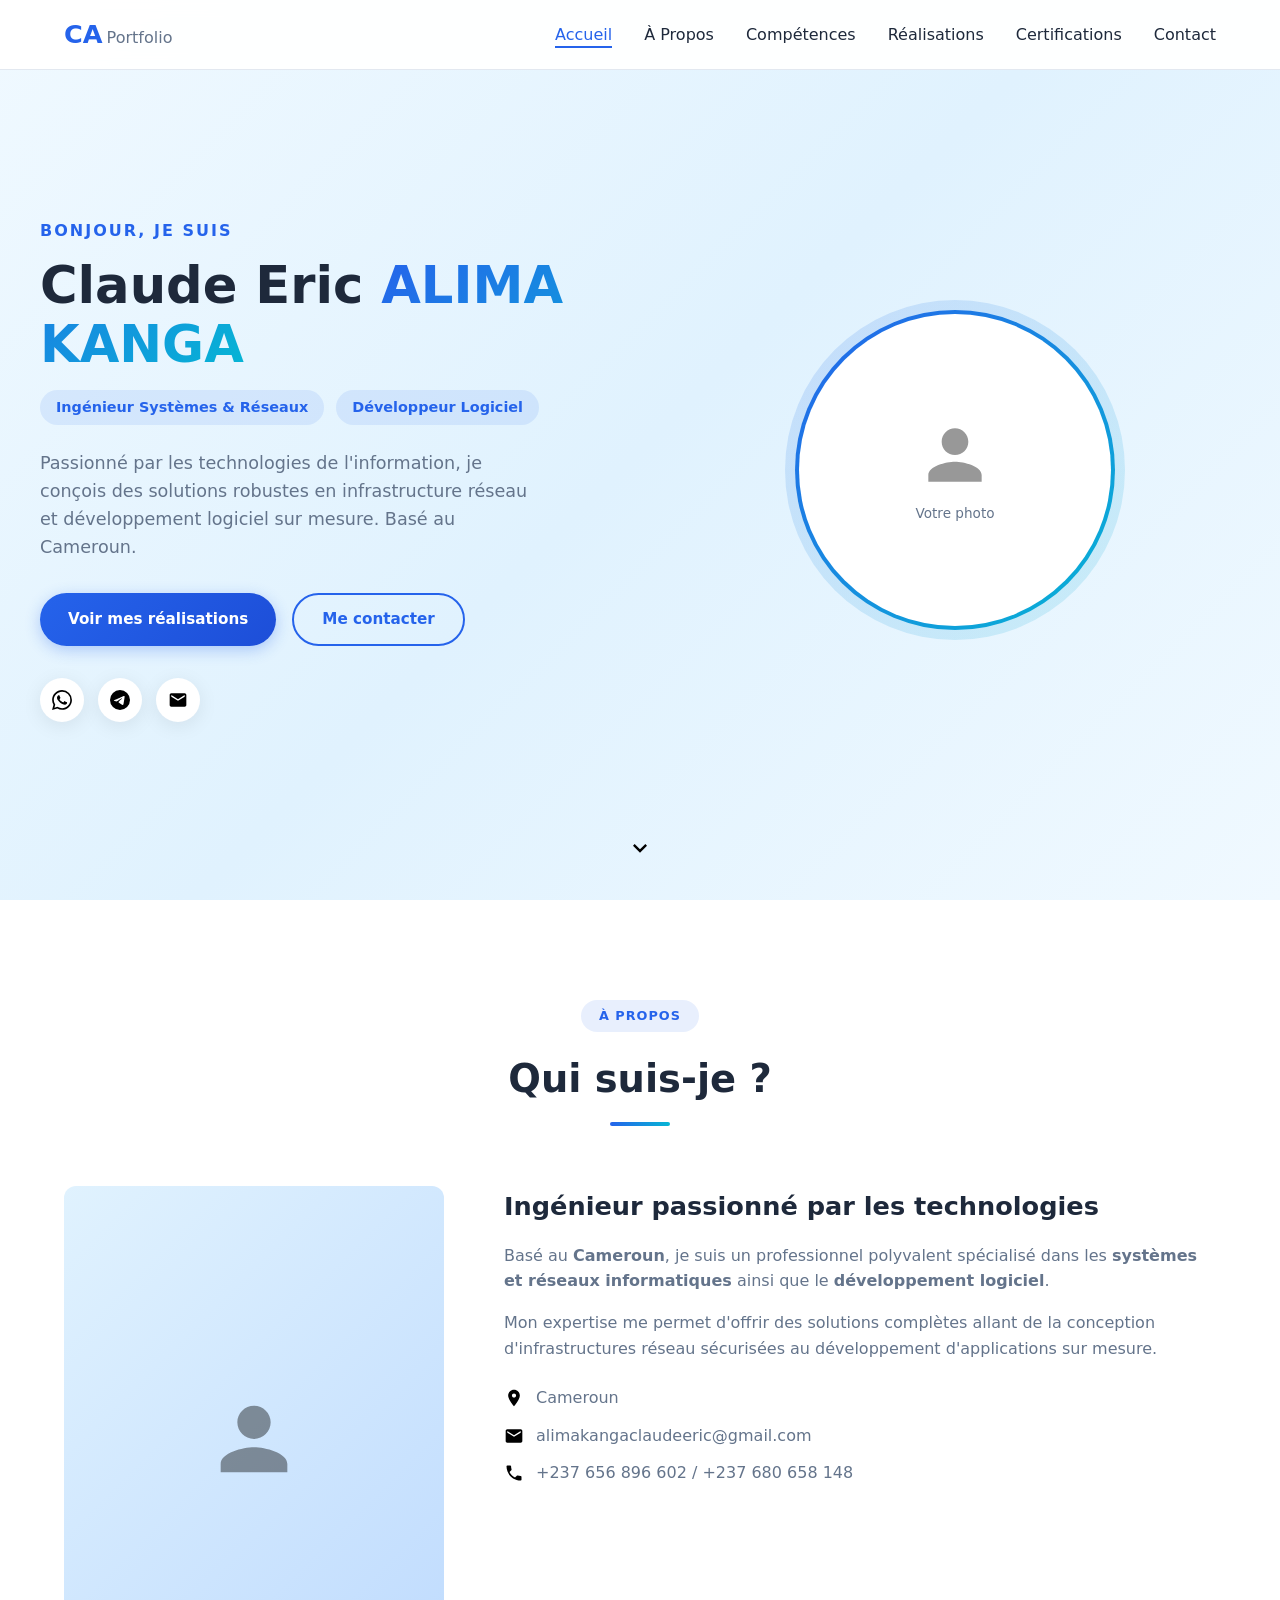
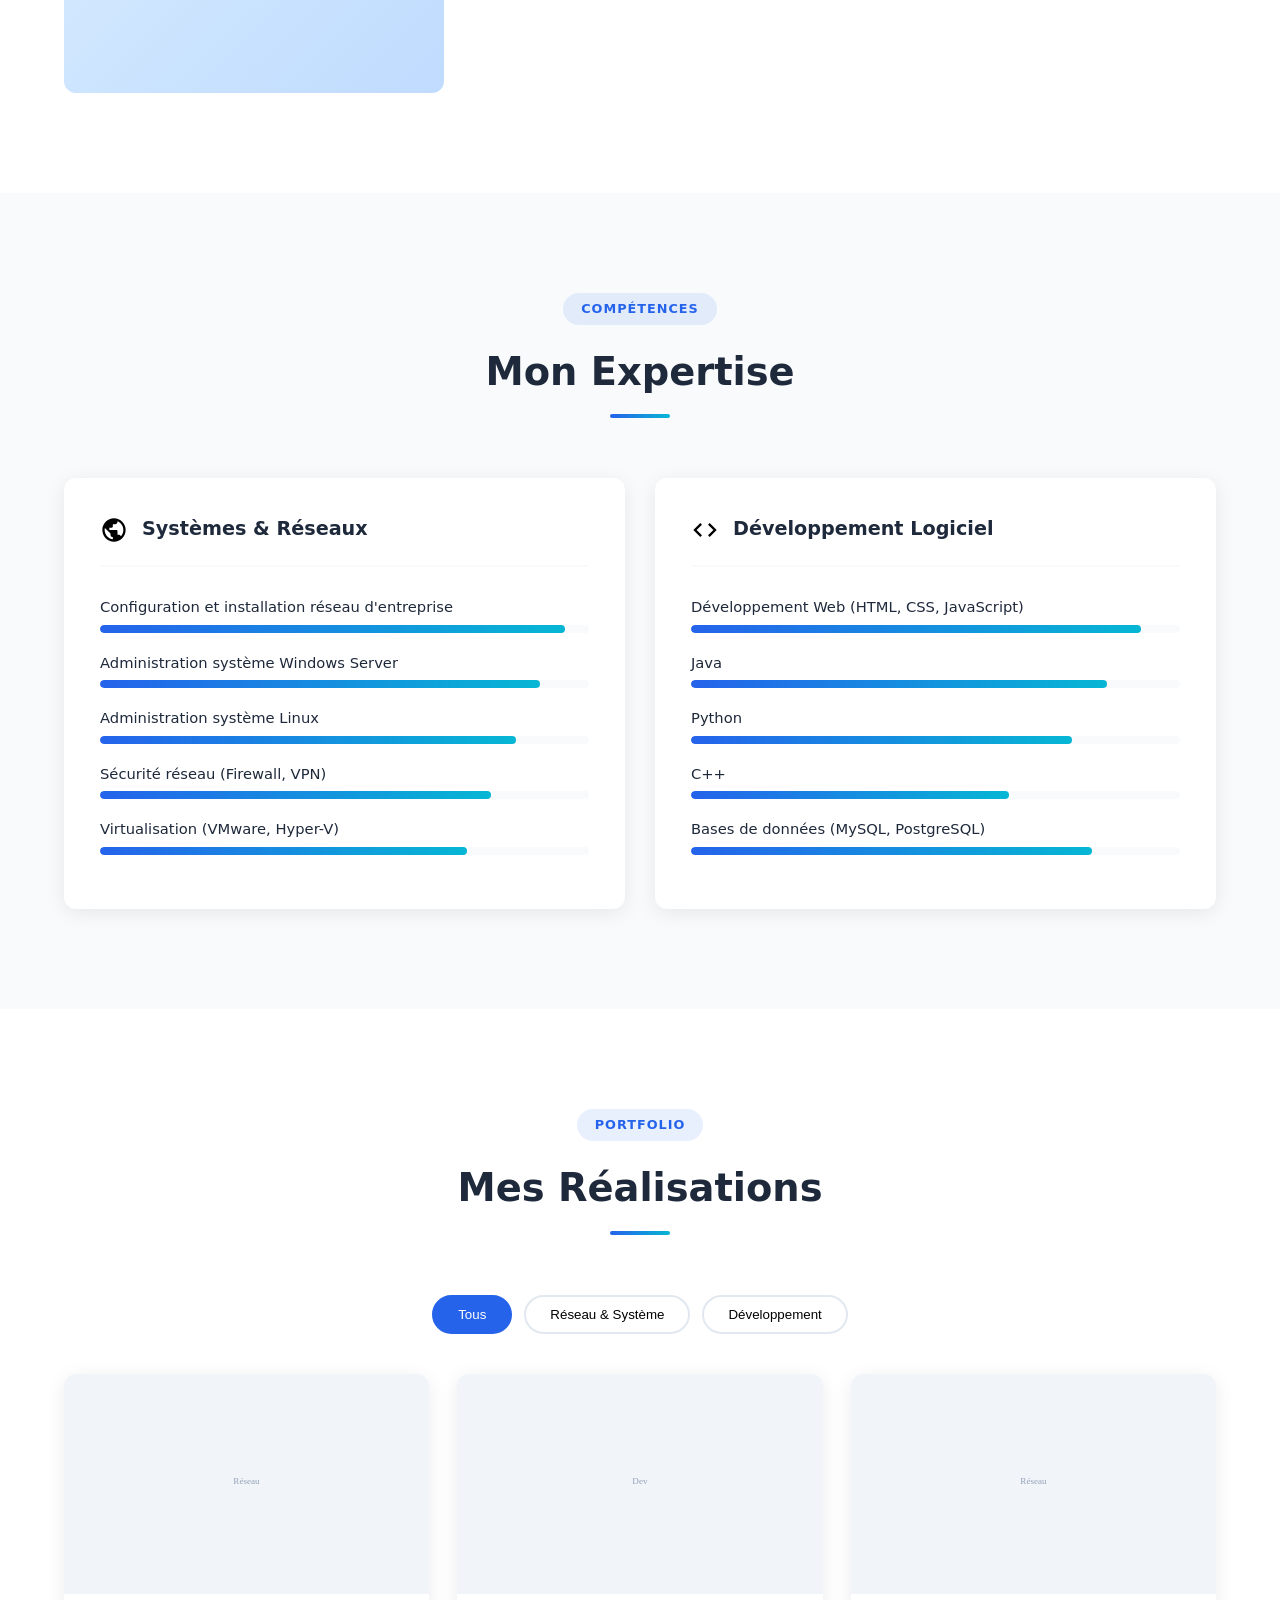
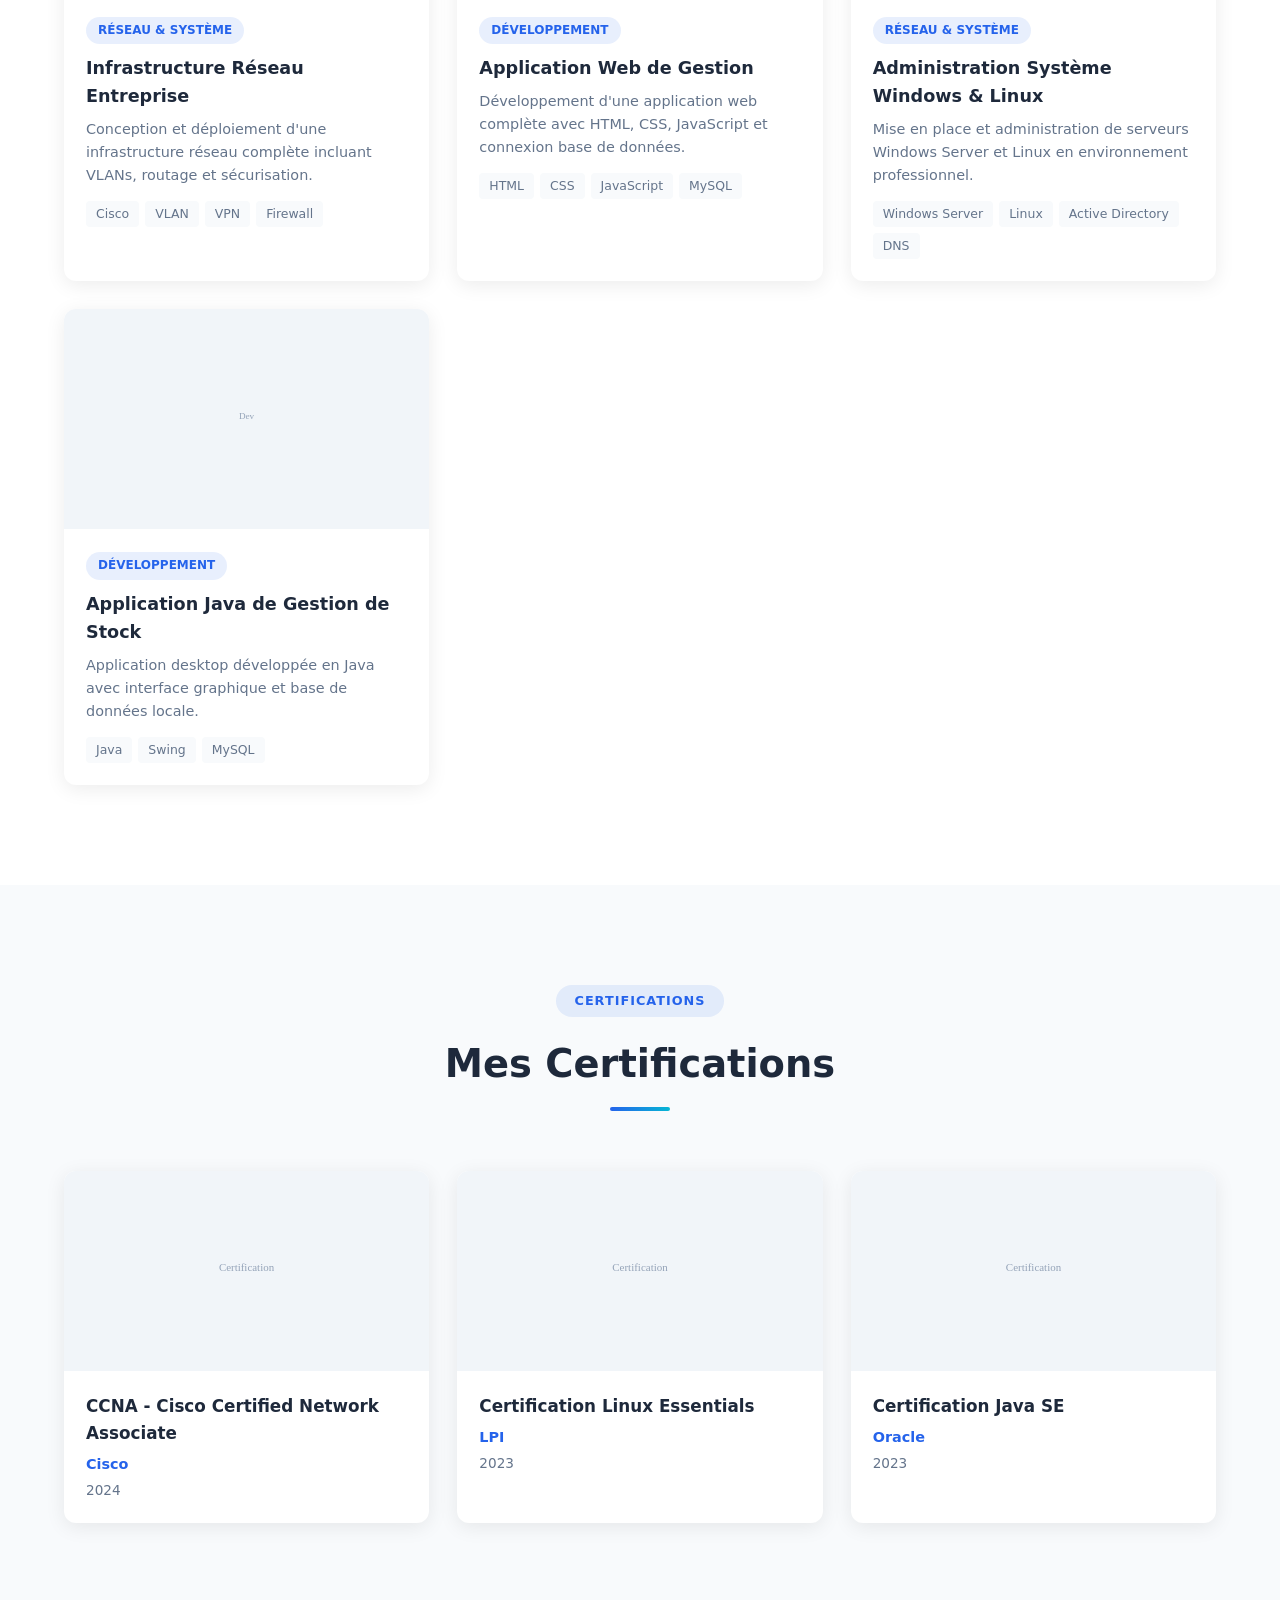
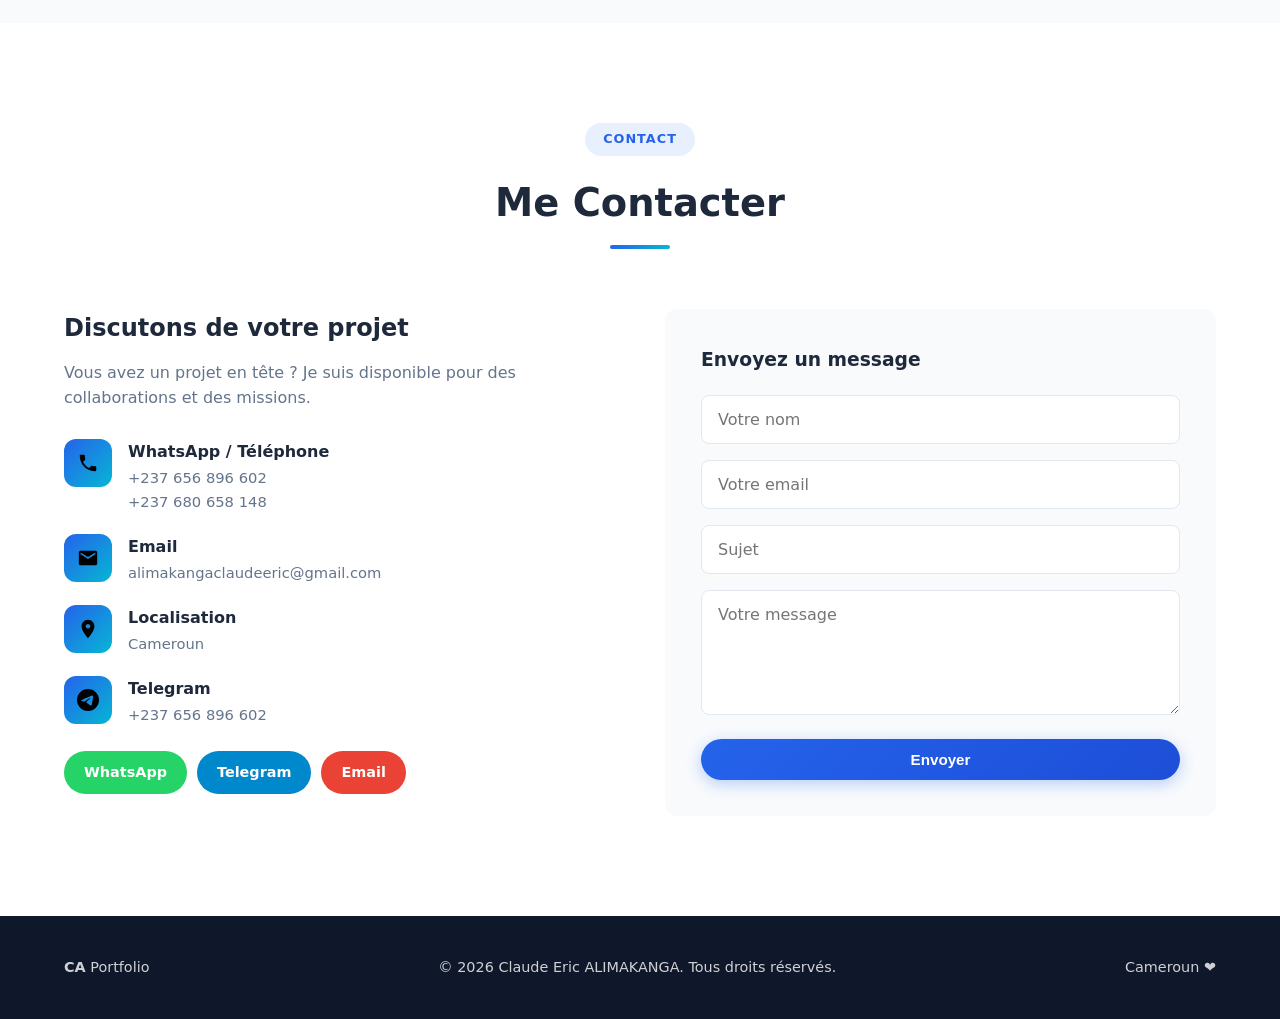
==== visiteur/index.html @ 51256677 "Initial commit - Portfolio" ====
<!DOCTYPE html>
<html lang="fr">
<head>
<meta charset="UTF-8">
<meta name="viewport" content="width=device-width, initial-scale=1.0">
<title>Claude Eric ALIMA KANGA | Portfolio</title>
<link rel="stylesheet" href="css/style.css">
</head>
<body>

<!-- NAVBAR -->
<nav class="navbar" id="navbar">
  <div class="nav-container">
    <a href="#" class="logo">CA<span>Portfolio</span></a>
    <button class="nav-toggle" id="navToggle" aria-label="Menu">
      <span></span><span></span><span></span>
    </button>
    <ul class="nav-menu" id="navMenu">
      <li><a href="#accueil" class="nav-link active">Accueil</a></li>
      <li><a href="#apropos" class="nav-link">À Propos</a></li>
      <li><a href="#competences" class="nav-link">Compétences</a></li>
      <li><a href="#realisations" class="nav-link">Réalisations</a></li>
      <li><a href="#certifications" class="nav-link">Certifications</a></li>
      <li><a href="#contact" class="nav-link">Contact</a></li>
    </ul>
  </div>
</nav>

<!-- HERO -->
<section id="accueil" class="hero">
  <div class="hero-container">
    <div class="hero-text">
      <p class="hero-subtitle">Bonjour, je suis</p>
      <h1 class="hero-title">Claude Eric <span class="accent">ALIMA KANGA</span></h1>
      <div class="hero-roles">
        <span class="role-badge">Ingénieur Systèmes & Réseaux</span>
        <span class="role-badge">Développeur Logiciel</span>
      </div>
      <p class="hero-desc">
        Passionné par les technologies de l'information, je conçois des solutions robustes 
        en infrastructure réseau et développement logiciel sur mesure. Basé au Cameroun.
      </p>
      <div class="hero-btns">
        <a href="#realisations" class="btn btn-primary">Voir mes réalisations</a>
        <a href="#contact" class="btn btn-outline">Me contacter</a>
      </div>
      <div class="hero-socials">
        <a href="https://wa.me/237656896602" class="social-btn wa" title="WhatsApp" target="_blank">
          <svg viewBox="0 0 24 24"><path d="M17.472 14.382c-.297-.149-1.758-.867-2.03-.967-.273-.099-.471-.148-.67.15-.197.297-.767.966-.94 1.164-.173.199-.347.223-.644.075-.297-.15-1.255-.463-2.39-1.475-.883-.788-1.48-1.761-1.653-2.059-.173-.297-.018-.458.13-.606.134-.133.298-.347.446-.52.149-.174.198-.298.298-.497.099-.198.05-.371-.025-.52-.075-.149-.669-1.612-.916-2.207-.242-.579-.487-.5-.669-.51-.173-.008-.371-.01-.57-.01-.198 0-.52.074-.792.372-.272.297-1.04 1.016-1.04 2.479 0 1.462 1.065 2.875 1.213 3.074.149.198 2.096 3.2 5.077 4.487.709.306 1.262.489 1.694.625.712.227 1.36.195 1.871.118.571-.085 1.758-.719 2.006-1.413.248-.694.248-1.289.173-1.413-.074-.124-.272-.198-.57-.347m-5.421 7.403h-.004a9.87 9.87 0 01-5.031-1.378l-.361-.214-3.741.982.998-3.648-.235-.374a9.86 9.86 0 01-1.51-5.26c.001-5.45 4.436-9.884 9.888-9.884 2.64 0 5.122 1.03 6.988 2.898a9.825 9.825 0 012.893 6.994c-.003 5.45-4.437 9.884-9.885 9.884m8.413-18.297A11.815 11.815 0 0012.05 0C5.495 0 .16 5.335.157 11.892c0 2.096.547 4.142 1.588 5.945L.057 24l6.305-1.654a11.882 11.882 0 005.683 1.448h.005c6.554 0 11.89-5.335 11.893-11.893a11.821 11.821 0 00-3.48-8.413z"/></svg>
        </a>
        <a href="https://t.me/+237656896602" class="social-btn tg" title="Telegram" target="_blank">
          <svg viewBox="0 0 24 24"><path d="M11.944 0A12 12 0 0 0 0 12a12 12 0 0 0 12 12 12 12 0 0 0 12-12A12 12 0 0 0 12 0a12 12 0 0 0-.056 0zm4.962 7.224c.1-.002.321.023.465.14a.506.506 0 0 1 .171.325c.016.093.036.306.02.472-.18 1.898-.962 6.502-1.36 8.627-.168.9-.499 1.201-.82 1.23-.696.065-1.225-.46-1.9-.902-1.056-.693-1.653-1.124-2.678-1.8-1.185-.78-.417-1.21.258-1.91.177-.184 3.247-2.977 3.307-3.23.007-.032.014-.15-.056-.212s-.174-.041-.249-.024c-.106.024-1.793 1.14-5.061 3.345-.48.33-.913.49-1.302.48-.428-.008-1.252-.241-1.865-.44-.752-.245-1.349-.374-1.297-.789.027-.216.325-.437.893-.663 3.498-1.524 5.83-2.529 6.998-3.014 3.332-1.386 4.025-1.627 4.476-1.635z"/></svg>
        </a>
        <a href="mailto:alimakangaclaudeeric@gmail.com" class="social-btn em" title="Email">
          <svg viewBox="0 0 24 24"><path d="M20 4H4c-1.1 0-1.99.9-1.99 2L2 18c0 1.1.9 2 2 2h16c1.1 0 2-.9 2-2V6c0-1.1-.9-2-2-2zm0 4l-8 5-8-5V6l8 5 8-5v2z"/></svg>
        </a>
      </div>
    </div>
    <div class="hero-photo">
      <div class="photo-ring">
        <div class="photo-placeholder" id="profilePhoto">
          <svg viewBox="0 0 24 24"><path d="M12 12c2.21 0 4-1.79 4-4s-1.79-4-4-4-4 1.79-4 4 1.79 4 4 4zm0 2c-2.67 0-8 1.34-8 4v2h16v-2c0-2.66-5.33-4-8-4z"/></svg>
          <p>Votre photo</p>
        </div>
      </div>
    </div>
  </div>
  <a href="#apropos" class="scroll-down">
    <svg viewBox="0 0 24 24"><path d="M7.41 8.59L12 13.17l4.59-4.58L18 10l-6 6-6-6 1.41-1.41z"/></svg>
  </a>
</section>

<!-- A PROPOS -->
<section id="apropos" class="section">
  <div class="container">
    <div class="section-head">
      <span class="tag">À Propos</span>
      <h2>Qui suis-je ?</h2>
      <div class="line"></div>
    </div>
    <div class="about-grid">
      <div class="about-photo">
        <div class="photo-box" id="aboutPhoto">
          <svg viewBox="0 0 24 24"><path d="M12 12c2.21 0 4-1.79 4-4s-1.79-4-4-4-4 1.79-4 4 1.79 4 4 4zm0 2c-2.67 0-8 1.34-8 4v2h16v-2c0-2.66-5.33-4-8-4z"/></svg>
        </div>
      </div>
      <div class="about-text">
        <h3>Ingénieur passionné par les technologies</h3>
        <p>Basé au <strong>Cameroun</strong>, je suis un professionnel polyvalent spécialisé dans les <strong>systèmes et réseaux informatiques</strong> ainsi que le <strong>développement logiciel</strong>.</p>
        <p>Mon expertise me permet d'offrir des solutions complètes allant de la conception d'infrastructures réseau sécurisées au développement d'applications sur mesure.</p>
        <ul class="about-list">
          <li><svg viewBox="0 0 24 24"><path d="M12 2C8.13 2 5 5.13 5 9c0 5.25 7 13 7 13s7-7.75 7-13c0-3.87-3.13-7-7-7zm0 9.5c-1.38 0-2.5-1.12-2.5-2.5s1.12-2.5 2.5-2.5 2.5 1.12 2.5 2.5-1.12 2.5-2.5 2.5z"/></svg> Cameroun</li>
          <li><svg viewBox="0 0 24 24"><path d="M20 4H4c-1.1 0-1.99.9-1.99 2L2 18c0 1.1.9 2 2 2h16c1.1 0 2-.9 2-2V6c0-1.1-.9-2-2-2zm0 4l-8 5-8-5V6l8 5 8-5v2z"/></svg> alimakangaclaudeeric@gmail.com</li>
          <li><svg viewBox="0 0 24 24"><path d="M6.62 10.79c1.44 2.83 3.76 5.14 6.59 6.59l2.2-2.2c.27-.27.67-.36 1.02-.24 1.12.37 2.33.57 3.57.57.55 0 1 .45 1 1V20c0 .55-.45 1-1 1-9.39 0-17-7.61-17-17 0-.55.45-1 1-1h3.5c.55 0 1 .45 1 1 0 1.25.2 2.45.57 3.57.11.35.03.74-.25 1.02l-2.2 2.2z"/></svg> +237 656 896 602 / +237 680 658 148</li>
        </ul>
      </div>
    </div>
  </div>
</section>

<!-- COMPETENCES -->
<section id="competences" class="section bg-light">
  <div class="container">
    <div class="section-head">
      <span class="tag">Compétences</span>
      <h2>Mon Expertise</h2>
      <div class="line"></div>
    </div>
    <div class="skills-grid">
      <div class="skill-card">
        <div class="skill-head">
          <svg viewBox="0 0 24 24"><path d="M12 2C6.48 2 2 6.48 2 12s4.48 10 10 10 10-4.48 10-10S17.52 2 12 2zm-1 17.93c-3.95-.49-7-3.85-7-7.93 0-.62.08-1.21.21-1.79L9 15v1c0 1.1.9 2 2 2v1.93zm6.9-2.54c-.26-.81-1-1.39-1.9-1.39h-1v-3c0-.55-.45-1-1-1H8v-2h2c.55 0 1-.45 1-1V7h2c1.1 0 2-.9 2-2v-.41c2.93 1.19 5 4.06 5 7.41 0 2.08-.8 3.97-2.1 5.39z"/></svg>
          <h3>Systèmes & Réseaux</h3>
        </div>
        <div class="skill-body">
          <div class="skill-row"><span>Configuration et installation réseau d'entreprise</span><div class="bar"><div class="fill" style="width:95%"></div></div></div>
          <div class="skill-row"><span>Administration système Windows Server</span><div class="bar"><div class="fill" style="width:90%"></div></div></div>
          <div class="skill-row"><span>Administration système Linux</span><div class="bar"><div class="fill" style="width:85%"></div></div></div>
          <div class="skill-row"><span>Sécurité réseau (Firewall, VPN)</span><div class="bar"><div class="fill" style="width:80%"></div></div></div>
          <div class="skill-row"><span>Virtualisation (VMware, Hyper-V)</span><div class="bar"><div class="fill" style="width:75%"></div></div></div>
        </div>
      </div>
      <div class="skill-card">
        <div class="skill-head">
          <svg viewBox="0 0 24 24"><path d="M9.4 16.6L4.8 12l4.6-4.6L8 6l-6 6 6 6 1.4-1.4zm5.2 0l4.6-4.6-4.6-4.6L16 6l6 6-6 6-1.4-1.4z"/></svg>
          <h3>Développement Logiciel</h3>
        </div>
        <div class="skill-body">
          <div class="skill-row"><span>Développement Web (HTML, CSS, JavaScript)</span><div class="bar"><div class="fill" style="width:92%"></div></div></div>
          <div class="skill-row"><span>Java</span><div class="bar"><div class="fill" style="width:85%"></div></div></div>
          <div class="skill-row"><span>Python</span><div class="bar"><div class="fill" style="width:78%"></div></div></div>
          <div class="skill-row"><span>C++</span><div class="bar"><div class="fill" style="width:65%"></div></div></div>
          <div class="skill-row"><span>Bases de données (MySQL, PostgreSQL)</span><div class="bar"><div class="fill" style="width:82%"></div></div></div>
        </div>
      </div>
    </div>
  </div>
</section>

<!-- REALISATIONS -->
<section id="realisations" class="section">
  <div class="container">
    <div class="section-head">
      <span class="tag">Portfolio</span>
      <h2>Mes Réalisations</h2>
      <div class="line"></div>
    </div>
    <div class="filter-tabs">
      <button class="tab active" data-filter="all">Tous</button>
      <button class="tab" data-filter="reseau">Réseau & Système</button>
      <button class="tab" data-filter="dev">Développement</button>
    </div>
    <div class="projects-wrap" id="projectsWrap">
      <!-- JS injecte ici -->
    </div>
  </div>
</section>

<!-- CERTIFICATIONS -->
<section id="certifications" class="section bg-light">
  <div class="container">
    <div class="section-head">
      <span class="tag">Certifications</span>
      <h2>Mes Certifications</h2>
      <div class="line"></div>
    </div>
    <div class="certs-wrap" id="certsWrap">
      <!-- JS injecte ici -->
    </div>
  </div>
</section>

<!-- CONTACT -->
<section id="contact" class="section">
  <div class="container">
    <div class="section-head">
      <span class="tag">Contact</span>
      <h2>Me Contacter</h2>
      <div class="line"></div>
    </div>
    <div class="contact-grid">
      <div class="contact-info-box">
        <h3>Discutons de votre projet</h3>
        <p>Vous avez un projet en tête ? Je suis disponible pour des collaborations et des missions.</p>
        <div class="contact-item">
          <div class="c-icon"><svg viewBox="0 0 24 24"><path d="M6.62 10.79c1.44 2.83 3.76 5.14 6.59 6.59l2.2-2.2c.27-.27.67-.36 1.02-.24 1.12.37 2.33.57 3.57.57.55 0 1 .45 1 1V20c0 .55-.45 1-1 1-9.39 0-17-7.61-17-17 0-.55.45-1 1-1h3.5c.55 0 1 .45 1 1 0 1.25.2 2.45.57 3.57.11.35.03.74-.25 1.02l-2.2 2.2z"/></svg></div>
          <div><strong>WhatsApp / Téléphone</strong><p>+237 656 896 602<br>+237 680 658 148</p></div>
        </div>
        <div class="contact-item">
          <div class="c-icon"><svg viewBox="0 0 24 24"><path d="M20 4H4c-1.1 0-1.99.9-1.99 2L2 18c0 1.1.9 2 2 2h16c1.1 0 2-.9 2-2V6c0-1.1-.9-2-2-2zm0 4l-8 5-8-5V6l8 5 8-5v2z"/></svg></div>
          <div><strong>Email</strong><p>alimakangaclaudeeric@gmail.com</p></div>
        </div>
        <div class="contact-item">
          <div class="c-icon"><svg viewBox="0 0 24 24"><path d="M12 2C8.13 2 5 5.13 5 9c0 5.25 7 13 7 13s7-7.75 7-13c0-3.87-3.13-7-7-7zm0 9.5c-1.38 0-2.5-1.12-2.5-2.5s1.12-2.5 2.5-2.5 2.5 1.12 2.5 2.5-1.12 2.5-2.5 2.5z"/></svg></div>
          <div><strong>Localisation</strong><p>Cameroun</p></div>
        </div>
        <div class="contact-item">
          <div class="c-icon"><svg viewBox="0 0 24 24"><path d="M11.944 0A12 12 0 0 0 0 12a12 12 0 0 0 12 12 12 12 0 0 0 12-12A12 12 0 0 0 12 0a12 12 0 0 0-.056 0zm4.962 7.224c.1-.002.321.023.465.14a.506.506 0 0 1 .171.325c.016.093.036.306.02.472-.18 1.898-.962 6.502-1.36 8.627-.168.9-.499 1.201-.82 1.23-.696.065-1.225-.46-1.9-.902-1.056-.693-1.653-1.124-2.678-1.8-1.185-.78-.417-1.21.258-1.91.177-.184 3.247-2.977 3.307-3.23.007-.032.014-.15-.056-.212s-.174-.041-.249-.024c-.106.024-1.793 1.14-5.061 3.345-.48.33-.913.49-1.302.48-.428-.008-1.252-.241-1.865-.44-.752-.245-1.349-.374-1.297-.789.027-.216.325-.437.893-.663 3.498-1.524 5.83-2.529 6.998-3.014 3.332-1.386 4.025-1.627 4.476-1.635z"/></svg></div>
          <div><strong>Telegram</strong><p>+237 656 896 602</p></div>
        </div>
        <div class="contact-actions">
          <a href="https://wa.me/237656896602" class="btn-wa" target="_blank">WhatsApp</a>
          <a href="https://t.me/+237656896602" class="btn-tg" target="_blank">Telegram</a>
          <a href="mailto:alimakangaclaudeeric@gmail.com" class="btn-em">Email</a>
        </div>
      </div>
      <div class="contact-form-box">
        <form id="contactForm">
          <h3>Envoyez un message</h3>
          <input type="text" id="cName" placeholder="Votre nom" required>
          <input type="email" id="cEmail" placeholder="Votre email" required>
          <input type="text" id="cSubject" placeholder="Sujet" required>
          <textarea id="cMessage" rows="5" placeholder="Votre message" required></textarea>
          <button type="submit" class="btn btn-primary btn-full">Envoyer</button>
        </form>
      </div>
    </div>
  </div>
</section>

<!-- FOOTER -->
<footer class="footer">
  <div class="container">
    <div class="footer-inner">
      <div><strong>CA</strong> Portfolio</div>
      <div>© 2026 Claude Eric ALIMAKANGA. Tous droits réservés.</div>
      <div>Cameroun ❤️</div>
    </div>
  </div>
</footer>

<a href="#" class="go-top" id="goTop">↑</a>

<!-- MODAL -->
<div class="modal" id="detailModal">
  <div class="modal-box">
    <button class="modal-close" id="modalClose">&times;</button>
    <div id="modalContent"></div>
  </div>
</div>

<script src="js/main.js"></script>
</body>
</html>
---- visiteur/css/style.css ----
/* ========================================
   PORTFOLIO - CLAUDE ERIC ALIMAKANGA
   CSS Propre - Fichier Séparé
   ======================================== */

:root {
  --primary: #2563eb;
  --primary-dark: #1d4ed8;
  --accent: #06b6d4;
  --dark: #0f172a;
  --text: #1e293b;
  --text-light: #64748b;
  --bg: #ffffff;
  --bg-light: #f8fafc;
  --border: #e2e8f0;
  --shadow: 0 4px 20px rgba(0,0,0,0.08);
  --shadow-lg: 0 10px 40px rgba(0,0,0,0.12);
  --radius: 12px;
  --maxw: 1200px;
  --nav-h: 70px;
}

* { margin:0; padding:0; box-sizing:border-box; }
html { scroll-behavior:smooth; scroll-padding-top:var(--nav-h); }
body { font-family:'Segoe UI',system-ui,sans-serif; color:var(--text); background:var(--bg); line-height:1.6; }
img { max-width:100%; display:block; }
a { text-decoration:none; color:inherit; }
ul { list-style:none; }

.container { max-width:var(--maxw); margin:0 auto; padding:0 24px; }

/* BUTTONS */
.btn {
  display:inline-flex; align-items:center; gap:8px;
  padding:12px 28px; border-radius:50px; font-weight:600;
  font-size:.95rem; cursor:pointer; border:none; transition:.3s;
}
.btn-primary {
  background:linear-gradient(135deg,var(--primary),var(--primary-dark));
  color:#fff; box-shadow:0 4px 15px rgba(37,99,235,.3);
}
.btn-primary:hover { transform:translateY(-2px); box-shadow:0 8px 25px rgba(37,99,235,.4); }
.btn-outline {
  background:transparent; color:var(--primary);
  border:2px solid var(--primary);
}
.btn-outline:hover { background:var(--primary); color:#fff; }
.btn-full { width:100%; justify-content:center; }

/* SECTIONS */
.section { padding:100px 0; }
.bg-light { background:var(--bg-light); }
.section-head { text-align:center; margin-bottom:60px; }
.tag {
  display:inline-block; padding:6px 18px; background:rgba(37,99,235,.1);
  color:var(--primary); border-radius:50px; font-size:.8rem; font-weight:700;
  text-transform:uppercase; letter-spacing:1px; margin-bottom:16px;
}
.section-head h2 { font-size:2.4rem; font-weight:800; margin-bottom:12px; }
.line {
  width:60px; height:4px; background:linear-gradient(90deg,var(--primary),var(--accent));
  margin:0 auto; border-radius:2px;
}

/* NAVBAR */
.navbar {
  position:fixed; top:0; left:0; width:100%; z-index:1000;
  background:rgba(255,255,255,.95); backdrop-filter:blur(10px);
  border-bottom:1px solid var(--border); height:var(--nav-h);
}
.nav-container {
  max-width:var(--maxw); margin:0 auto; padding:0 24px;
  display:flex; align-items:center; justify-content:space-between; height:100%;
}
.logo { font-size:1.6rem; font-weight:800; color:var(--primary); }
.logo span { font-weight:400; color:var(--text-light); font-size:1rem; margin-left:4px; }
.nav-menu { display:flex; gap:32px; }
.nav-link {
  font-weight:500; color:var(--text); position:relative; padding:4px 0;
}
.nav-link::after {
  content:''; position:absolute; bottom:0; left:0; width:0; height:2px;
  background:var(--primary); transition:.3s;
}
.nav-link:hover::after,.nav-link.active::after { width:100%; }
.nav-link.active { color:var(--primary); }
.nav-toggle {
  display:none; flex-direction:column; gap:5px; background:none; border:none;
  cursor:pointer; padding:5px;
}
.nav-toggle span { display:block; width:25px; height:3px; background:var(--text); border-radius:3px; transition:.3s; }

/* HERO */
.hero {
  min-height:100vh; display:flex; align-items:center; padding:120px 24px 80px;
  background:linear-gradient(135deg,#f0f9ff 0%,#e0f2fe 50%,#f0f9ff 100%);
  position:relative;
}
.hero-container {
  max-width:var(--maxw); margin:0 auto; width:100%;
  display:grid; grid-template-columns:1fr 1fr; gap:60px; align-items:center;
}
.hero-subtitle { color:var(--primary); font-weight:700; text-transform:uppercase; letter-spacing:2px; margin-bottom:12px; }
.hero-title { font-size:3.2rem; font-weight:800; line-height:1.15; margin-bottom:16px; }
.accent { background:linear-gradient(135deg,var(--primary),var(--accent)); -webkit-background-clip:text; -webkit-text-fill-color:transparent; }
.hero-roles { display:flex; gap:12px; margin-bottom:24px; flex-wrap:wrap; }
.role-badge { padding:6px 16px; background:rgba(37,99,235,.1); color:var(--primary); border-radius:50px; font-size:.9rem; font-weight:600; }
.hero-desc { color:var(--text-light); font-size:1.1rem; margin-bottom:32px; max-width:500px; }
.hero-btns { display:flex; gap:16px; margin-bottom:32px; flex-wrap:wrap; }
.hero-socials { display:flex; gap:14px; }
.social-btn {
  width:44px; height:44px; border-radius:50%; display:flex; align-items:center; justify-content:center;
  background:#fff; box-shadow:var(--shadow); transition:.3s;
}
.social-btn svg { width:20px; height:20px; }
.social-btn.wa { color:#25d366; }
.social-btn.tg { color:#0088cc; }
.social-btn.em { color:#ea4335; }
.social-btn:hover { transform:translateY(-3px); color:#fff; }
.social-btn.wa:hover { background:#25d366; }
.social-btn.tg:hover { background:#0088cc; }
.social-btn.em:hover { background:#ea4335; }

.hero-photo { display:flex; justify-content:center; }
.photo-ring {
  width:320px; height:320px; border-radius:50%;
  background:linear-gradient(135deg,var(--primary),var(--accent));
  padding:4px; position:relative;
}
.photo-ring::before {
  content:''; position:absolute; inset:-10px; border-radius:50%;
  background:linear-gradient(135deg,var(--primary),var(--accent)); opacity:.15;
  animation:pulse 2s infinite;
}
@keyframes pulse { 0%,100%{transform:scale(1);opacity:.15} 50%{transform:scale(1.05);opacity:.25} }

.photo-placeholder {
  width:100%; height:100%; border-radius:50%; background:#fff;
  display:flex; flex-direction:column; align-items:center; justify-content:center;
  color:var(--text-light); position:relative;
}
.photo-placeholder svg { width:80px; height:80px; opacity:.4; margin-bottom:8px; }
.photo-placeholder p { font-size:.85rem; }
.photo-placeholder.has-photo { overflow:hidden; }
.photo-placeholder.has-photo img { width:100%; height:100%; object-fit:cover; border-radius:50%; }

.scroll-down {
  position:absolute; bottom:30px; left:50%; transform:translateX(-50%);
  color:var(--primary); animation:bounce 2s infinite;
}
.scroll-down svg { width:28px; height:28px; }
@keyframes bounce { 0%,20%,50%,80%,100%{transform:translateX(-50%)translateY(0)} 40%{transform:translateX(-50%)translateY(-10px)} 60%{transform:translateX(-50%)translateY(-5px)} }

/* ABOUT */
.about-grid { display:grid; grid-template-columns:380px 1fr; gap:60px; align-items:start; }
.photo-box {
  width:100%; aspect-ratio:3/4; border-radius:var(--radius);
  background:linear-gradient(135deg,#e0f2fe,#bfdbfe);
  display:flex; align-items:center; justify-content:center;
}
.photo-box svg { width:100px; height:100px; opacity:.4; }
.photo-box.has-photo { overflow:hidden; }
.photo-box.has-photo img { width:100%; height:100%; object-fit:cover; }
.about-text h3 { font-size:1.6rem; margin-bottom:16px; }
.about-text p { color:var(--text-light); margin-bottom:16px; }
.about-list { margin-top:24px; display:flex; flex-direction:column; gap:12px; }
.about-list li { display:flex; align-items:center; gap:12px; color:var(--text-light); }
.about-list svg { width:20px; height:20px; color:var(--primary); flex-shrink:0; }

/* SKILLS */
.skills-grid { display:grid; grid-template-columns:repeat(2,1fr); gap:30px; }
.skill-card { background:#fff; padding:36px; border-radius:var(--radius); box-shadow:var(--shadow); }
.skill-head { display:flex; align-items:center; gap:14px; margin-bottom:28px; padding-bottom:20px; border-bottom:2px solid var(--bg-light); }
.skill-head svg { width:28px; height:28px; color:var(--primary); }
.skill-head h3 { font-size:1.2rem; }
.skill-row { margin-bottom:18px; }
.skill-row span { display:block; font-size:.92rem; font-weight:500; margin-bottom:6px; }
.bar { width:100%; height:8px; background:var(--bg-light); border-radius:4px; overflow:hidden; }
.fill { height:100%; background:linear-gradient(90deg,var(--primary),var(--accent)); border-radius:4px; }

/* PROJECTS */
.filter-tabs { display:flex; justify-content:center; gap:12px; margin-bottom:40px; flex-wrap:wrap; }
.tab { padding:10px 24px; border:2px solid var(--border); background:#fff; border-radius:50px; cursor:pointer; font-weight:500; transition:.3s; }
.tab:hover,.tab.active { background:var(--primary); color:#fff; border-color:var(--primary); }
.projects-wrap { display:grid; grid-template-columns:repeat(auto-fill,minmax(340px,1fr)); gap:28px; }
.project-card { background:#fff; border-radius:var(--radius); overflow:hidden; box-shadow:var(--shadow); cursor:pointer; transition:.3s; }
.project-card:hover { transform:translateY(-6px); box-shadow:var(--shadow-lg); }
.project-img { width:100%; height:220px; overflow:hidden; position:relative; }
.project-img img { width:100%; height:100%; object-fit:cover; transition:.4s; }
.project-card:hover .project-img img { transform:scale(1.08); }
.project-overlay { position:absolute; inset:0; background:rgba(37,99,235,.85); display:flex; align-items:center; justify-content:center; opacity:0; transition:.3s; }
.project-card:hover .project-overlay { opacity:1; }
.project-overlay span { color:#fff; font-size:2rem; }
.project-body { padding:22px; }
.project-cat { display:inline-block; padding:4px 12px; background:rgba(37,99,235,.1); color:var(--primary); border-radius:50px; font-size:.75rem; font-weight:700; text-transform:uppercase; margin-bottom:10px; }
.project-body h3 { font-size:1.1rem; margin-bottom:8px; }
.project-body p { color:var(--text-light); font-size:.9rem; line-height:1.6; display:-webkit-box; -webkit-line-clamp:3; -webkit-box-orient:vertical; overflow:hidden; }
.project-tags { display:flex; gap:6px; margin-top:14px; flex-wrap:wrap; }
.project-tags span { padding:3px 10px; background:var(--bg-light); border-radius:4px; font-size:.78rem; color:var(--text-light); }

/* CERTIFICATIONS */
.certs-wrap { display:grid; grid-template-columns:repeat(auto-fill,minmax(300px,1fr)); gap:28px; }
.cert-card { background:#fff; border-radius:var(--radius); overflow:hidden; box-shadow:var(--shadow); transition:.3s; }
.cert-card:hover { transform:translateY(-4px); box-shadow:var(--shadow-lg); }
.cert-img { width:100%; height:200px; overflow:hidden; }
.cert-img img { width:100%; height:100%; object-fit:cover; }
.cert-body { padding:22px; }
.cert-body h3 { font-size:1.05rem; margin-bottom:6px; }
.cert-body .issuer { color:var(--primary); font-weight:600; font-size:.9rem; margin-bottom:4px; }
.cert-body .date { color:var(--text-light); font-size:.85rem; }

/* CONTACT */
.contact-grid { display:grid; grid-template-columns:1fr 1fr; gap:50px; }
.contact-info-box h3 { font-size:1.5rem; margin-bottom:12px; }
.contact-info-box > p { color:var(--text-light); margin-bottom:28px; }
.contact-item { display:flex; gap:16px; margin-bottom:20px; }
.c-icon { width:48px; height:48px; min-width:48px; border-radius:12px; background:linear-gradient(135deg,var(--primary),var(--accent)); display:flex; align-items:center; justify-content:center; }
.c-icon svg { width:22px; height:22px; color:#fff; }
.contact-item strong { display:block; margin-bottom:2px; }
.contact-item p { color:var(--text-light); font-size:.92rem; }
.contact-actions { display:flex; gap:10px; margin-top:24px; flex-wrap:wrap; }
.contact-actions a { padding:10px 20px; border-radius:50px; font-weight:600; font-size:.9rem; color:#fff; transition:.3s; }
.btn-wa { background:#25d366; }
.btn-tg { background:#0088cc; }
.btn-em { background:#ea4335; }
.contact-actions a:hover { transform:translateY(-2px); opacity:.9; }

.contact-form-box { background:var(--bg-light); padding:36px; border-radius:var(--radius); }
.contact-form-box h3 { margin-bottom:20px; }
.contact-form-box input,.contact-form-box textarea {
  width:100%; padding:14px 16px; margin-bottom:16px; border:1px solid var(--border);
  border-radius:8px; font-size:1rem; font-family:inherit; transition:.3s;
}
.contact-form-box input:focus,.contact-form-box textarea:focus { outline:none; border-color:var(--primary); box-shadow:0 0 0 3px rgba(37,99,235,.1); }
.contact-form-box textarea { resize:vertical; min-height:120px; }

/* FOOTER */
.footer { background:var(--dark); color:#fff; padding:40px 0; }
.footer-inner { display:flex; justify-content:space-between; align-items:center; flex-wrap:wrap; gap:16px; font-size:.9rem; opacity:.8; }

/* GO TOP */
.go-top {
  position:fixed; bottom:24px; right:24px; width:48px; height:48px;
  background:linear-gradient(135deg,var(--primary),var(--accent)); color:#fff;
  border-radius:50%; display:flex; align-items:center; justify-content:center;
  font-size:1.3rem; box-shadow:var(--shadow-lg); opacity:0; visibility:hidden;
  transition:.3s; z-index:999;
}
.go-top.visible { opacity:1; visibility:visible; }
.go-top:hover { transform:translateY(-3px); }

/* MODAL */
.modal { display:none; position:fixed; z-index:2000; inset:0; background:rgba(0,0,0,.7); backdrop-filter:blur(4px); padding:20px; overflow-y:auto; }
.modal.active { display:flex; align-items:center; justify-content:center; }
.modal-box { background:#fff; border-radius:var(--radius); max-width:700px; width:100%; max-height:90vh; overflow-y:auto; position:relative; animation:modalIn .3s; }
@keyframes modalIn { from{transform:translateY(-30px);opacity:0} to{transform:translateY(0);opacity:1} }
.modal-close { position:absolute; top:16px; right:16px; width:36px; height:36px; border:none; background:var(--bg-light); border-radius:50%; font-size:1.4rem; cursor:pointer; display:flex; align-items:center; justify-content:center; z-index:10; }
.modal-close:hover { background:var(--border); }
.modal-img { width:100%; height:280px; object-fit:cover; }
.modal-info { padding:28px; }
.modal-info h2 { font-size:1.5rem; margin-bottom:8px; }
.modal-info p { color:var(--text-light); line-height:1.8; margin:16px 0; }

/* NOTIFICATION */
.notif { position:fixed; top:90px; right:20px; padding:16px 24px; border-radius:10px; color:#fff; font-weight:500; box-shadow:var(--shadow-lg); z-index:3000; animation:slideIn .3s; max-width:400px; }
.notif.ok { background:var(--primary); }
.notif.bad { background:#ef4444; }
@keyframes slideIn { from{transform:translateX(100%);opacity:0} to{transform:translateX(0);opacity:1} }

/* RESPONSIVE */
@media(max-width:1024px){
  .hero-container { grid-template-columns:1fr; text-align:center; }
  .hero-desc { margin:0 auto 32px; }
  .hero-btns { justify-content:center; }
  .hero-socials { justify-content:center; }
  .hero-photo { order:-1; }
  .about-grid { grid-template-columns:1fr; }
  .photo-box { max-width:350px; margin:0 auto; }
  .skills-grid { grid-template-columns:1fr; }
  .contact-grid { grid-template-columns:1fr; }
}
@media(max-width:768px){
  .nav-menu { position:fixed; top:var(--nav-h); left:-100%; width:100%; height:calc(100vh - var(--nav-h)); background:#fff; flex-direction:column; padding:40px 24px; transition:.3s; }
  .nav-menu.open { left:0; }
  .nav-toggle { display:flex; }
  .hero-title { font-size:2.2rem; }
  .section-head h2 { font-size:1.8rem; }
  .projects-wrap { grid-template-columns:1fr; }
  .certs-wrap { grid-template-columns:1fr; }
  .footer-inner { flex-direction:column; text-align:center; }
}
@media(max-width:480px){
  .hero-title { font-size:1.8rem; }
  .role-badge { font-size:.8rem; padding:4px 12px; }
  .btn { padding:10px 20px; font-size:.9rem; }
  .section { padding:60px 0; }
}
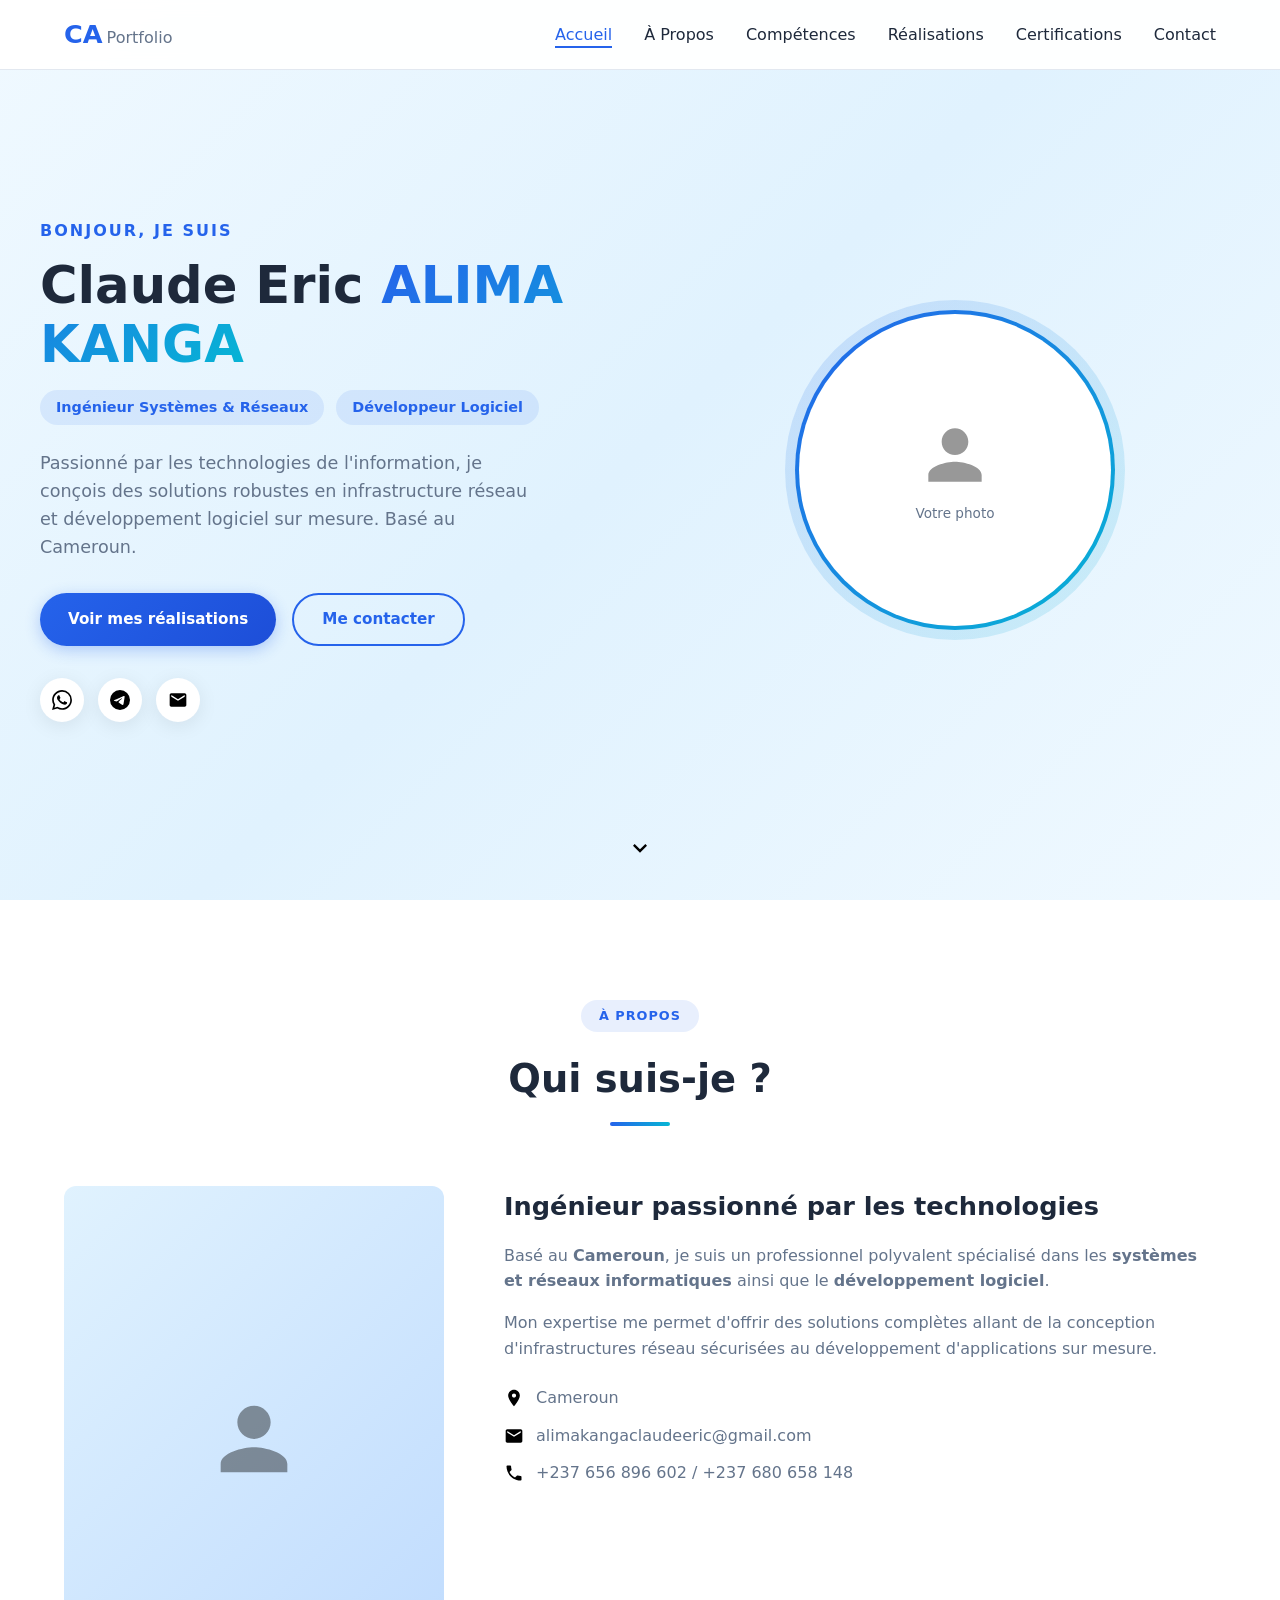
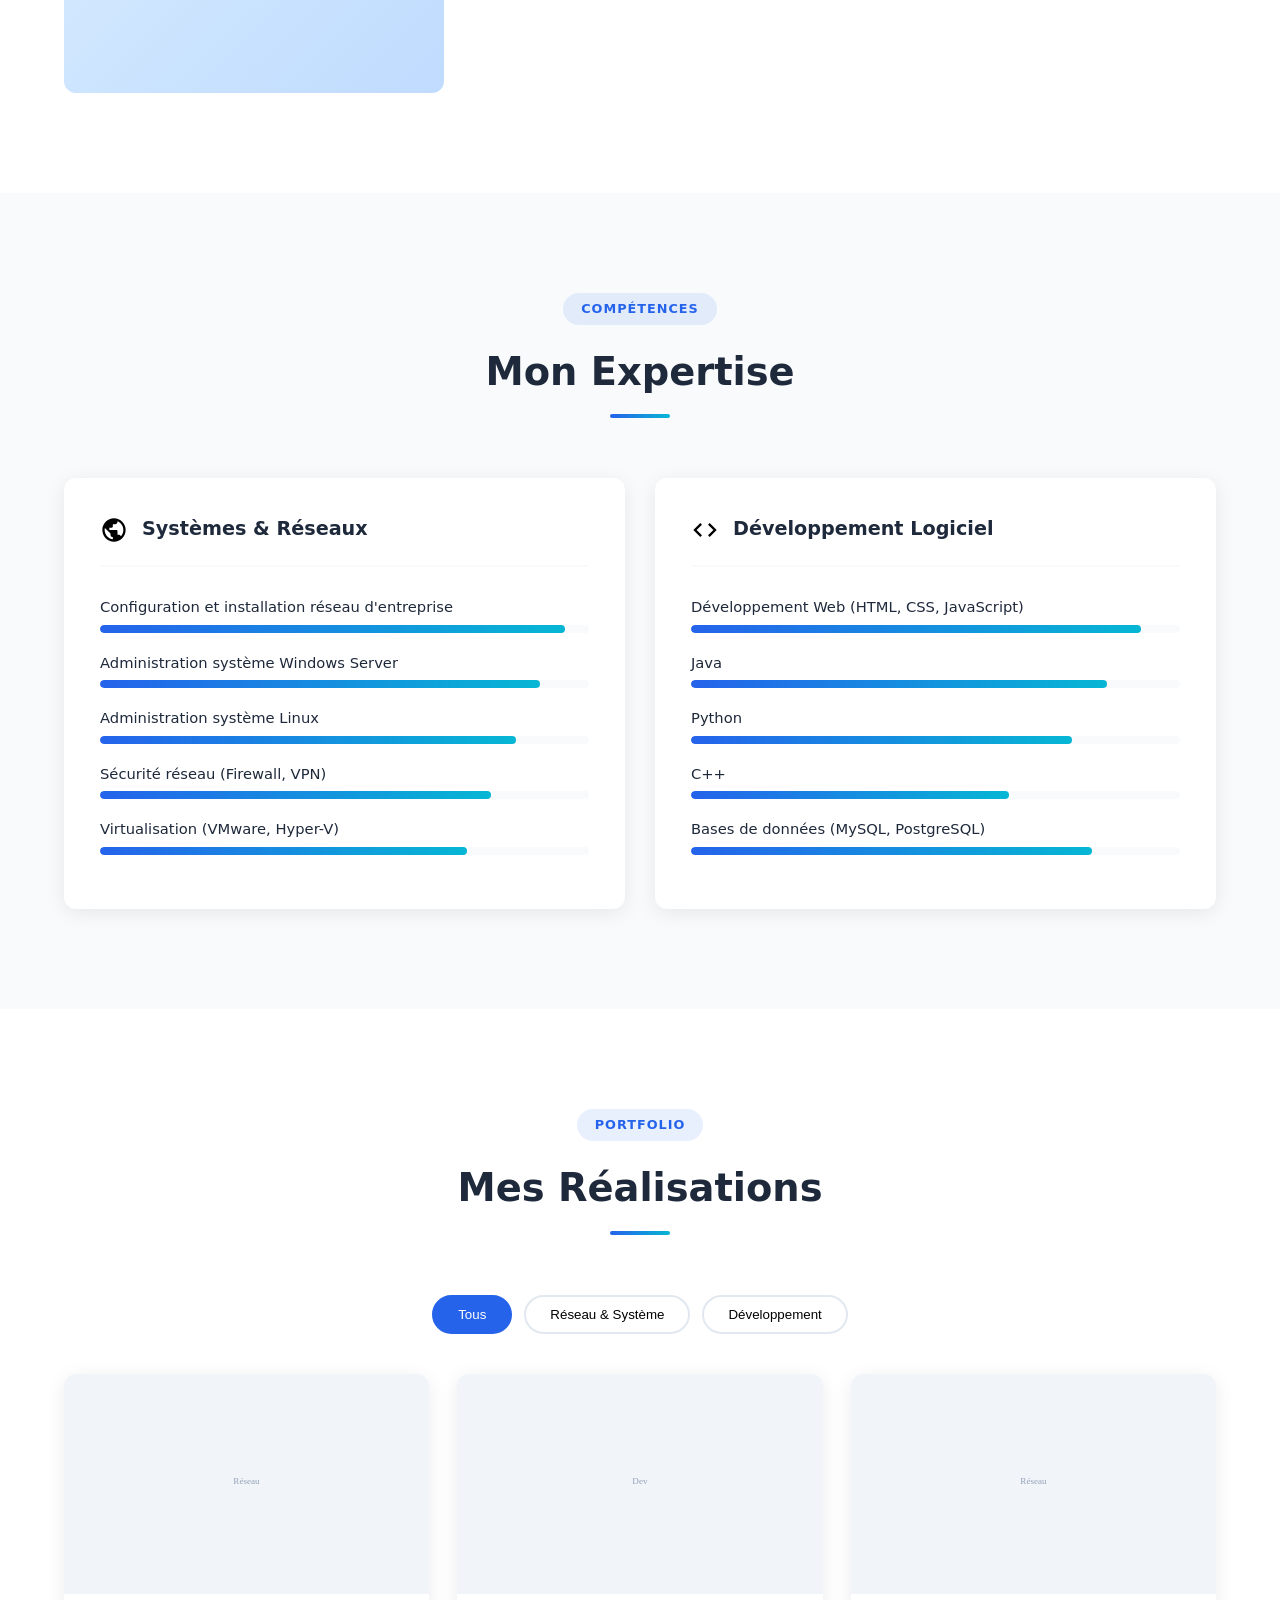
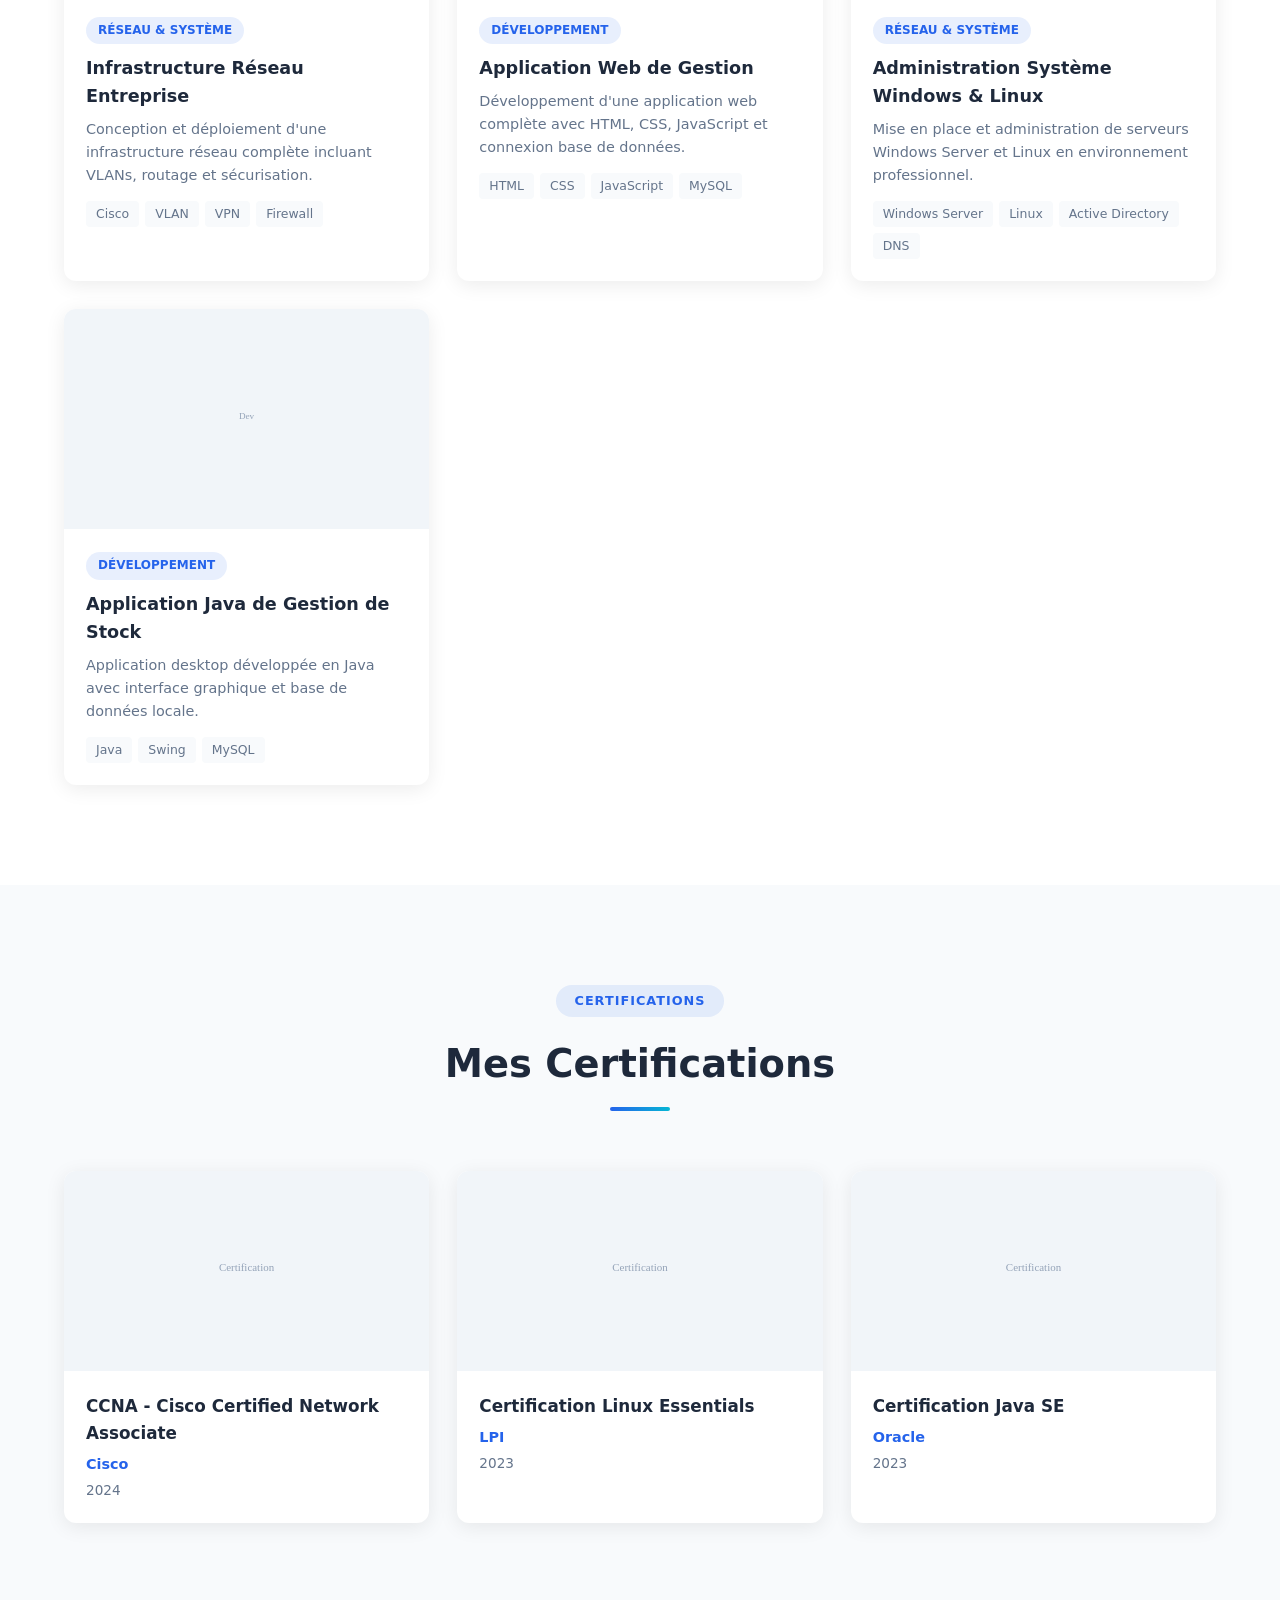
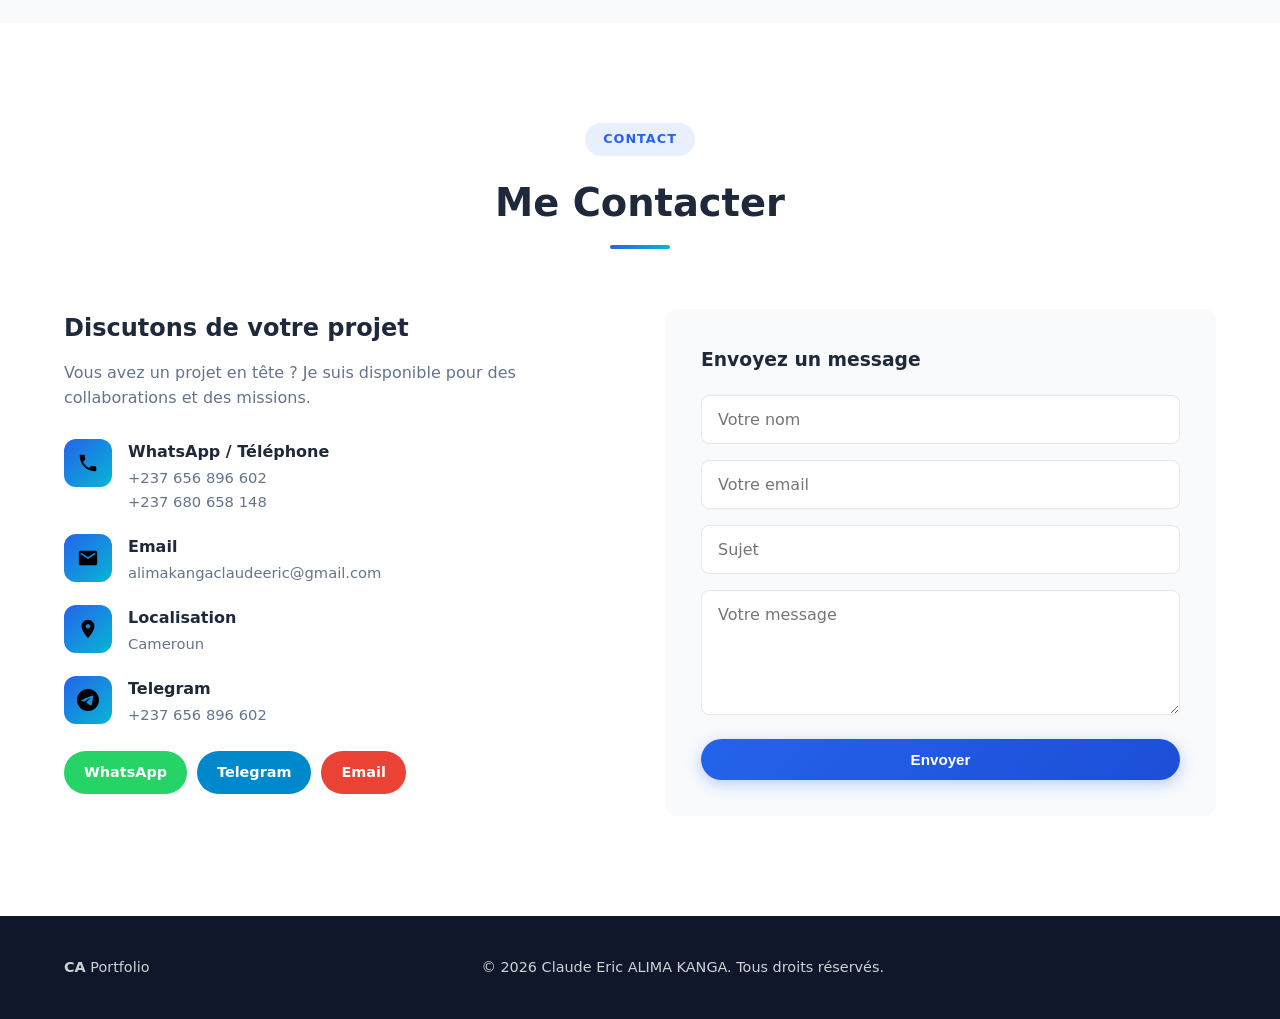
==== commit 4ee8f789: "Mise à jour du portfolio" ====
--- a/visiteur/index.html
+++ b/visiteur/index.html
@@ -223,8 +223,8 @@
   <div class="container">
     <div class="footer-inner">
       <div><strong>CA</strong> Portfolio</div>
-      <div>© 2026 Claude Eric ALIMAKANGA. Tous droits réservés.</div>
-      <div>Cameroun ❤️</div>
+      <div>© 2026 Claude Eric ALIMA KANGA. Tous droits réservés.</div>
+      <div></div>
     </div>
   </div>
 </footer>
